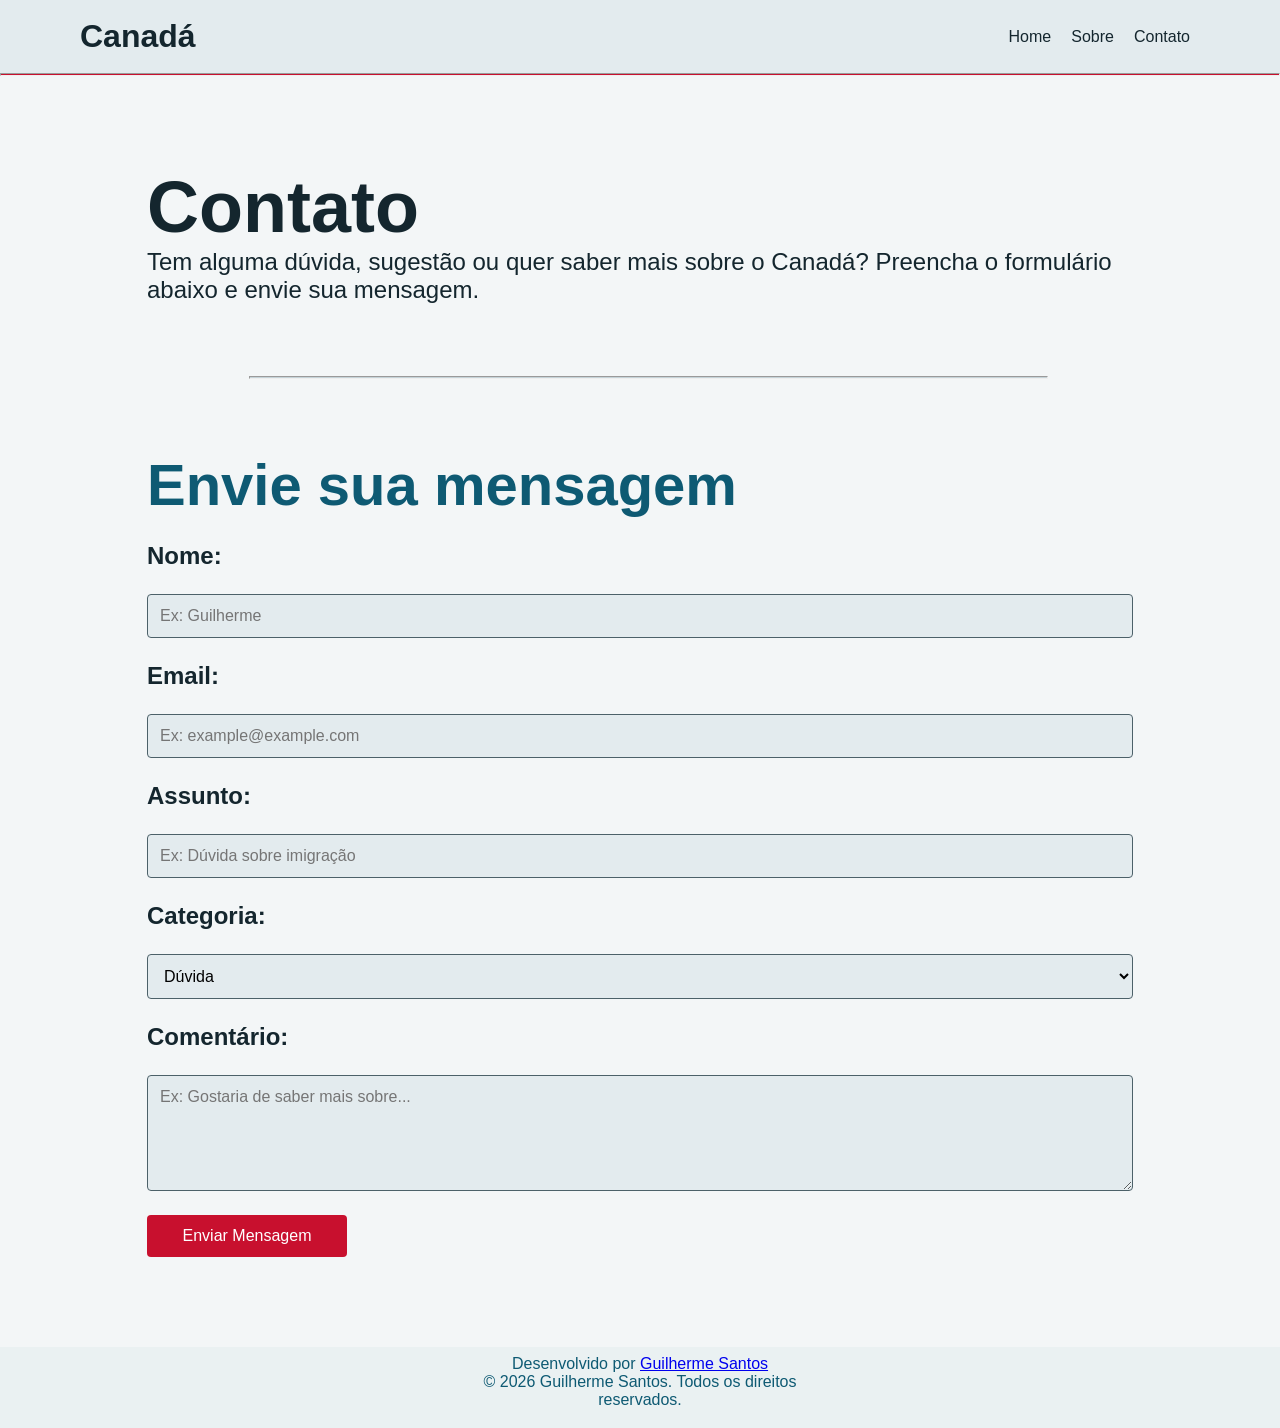
==== contato.html @ 0f49d1fa "Ajusta estrutura de arquivos e corrige semântica, acessibilidade e conteúdo" ====
<!DOCTYPE html>
<html lang="pt-br">

<head>
  <meta charset="UTF-8">
  <meta name="viewport" content="width=device-width, initial-scale=1.0">
  <meta name="description" content="Página de contato do site sobre o Canadá.">
  <meta name="author" content="Guilherme Santos">
  <link rel="shortcut icon" href="../assets/canada.jpg" type="image/jpeg">
  <link rel="stylesheet" href="contato.css">
  <title>Contato</title>
</head>

<body>
  <header>
    <h1>Canadá</h1>
    <nav>
      <ul>
        <li><a href="index.html">Home</a></li>
        <li><a href="sobre.html">Sobre</a></li>
        <li><a href="contato.html">Contato</a></li>
      </ul>
    </nav>
  </header>
  <hr class="linha-header">

  <main>
    <section class="contato">
      <div class="contato-inicio">
        <h2 class="contato-titulo">Contato</h2>
        <p class="contato-descricao">Tem alguma dúvida, sugestão ou quer saber mais sobre o Canadá? Preencha o
          formulário abaixo e envie sua mensagem.</p>
      </div>

      <hr class="linha-separadora">

      <form class="formulario" action="#">
        <h3>Envie sua mensagem</h3>
        <label for="nome">Nome:</label>
        <input type="text" id="nome" name="nome" placeholder="Ex: Guilherme" required>

        <label for="email">Email:</label>
        <input type="email" id="email" name="email" placeholder="Ex: example@example.com" required>

        <label for="assunto">Assunto:</label>
        <input type="text" id="assunto" name="assunto" placeholder="Ex: Dúvida sobre imigração" required>

        <label for="categoria">Categoria:</label>
        <select name="categoria" id="categoria">
          <option value="duvida">Dúvida</option>
          <option value="sugestao">Sugestão</option>
          <option value="outro">Outro</option>
        </select>

        <label for="comentario">Comentário:</label>
        <textarea id="comentario" name="comentario" rows="5" placeholder="Ex: Gostaria de saber mais sobre..."
          required></textarea>

        <button type="submit">Enviar Mensagem</button>
      </form>
    </section>
  </main>
  <footer class="rodape">
    <p>Desenvolvido por <a href="https://github.com/GuiSantosMacedo1" target="_blank"
        rel="noopener noreferrer">Guilherme
        Santos</a></p>
    <p>&copy; 2026 Guilherme Santos. Todos os direitos reservados.</p>
  </footer>
</body>

</html>
---- contato.css ----
* {
  margin: 0;
  padding: 0;
  box-sizing: border-box;
  font-family: 'Inter', sans-serif;
}

body {
  background-color: #F3F6F7;
}

header {
  background-color: #E3EBEE;
  display: flex;
  justify-content: space-between;
  padding: 18px 80px;
  align-items: center;

  & h1 {
    font-size: 32px;
    color: #14262E;
  }

  & ul {
    display: flex;
    list-style: none;
  }

  & li {
    margin: 0 10px;
  }

  & a {
    text-decoration: none;
    color: #14262E;
  }
}

.linha-header {
  width: 100%;
  height: 3px;
  background-color: #C8102E;
}

.linha-separadora {
  height: 3px;
  width: 81%;
  background-color: #C5D3D8;
  position: relative;
  left: 102px;
}

.contato {
  margin: 90px 147px;
}

.contato-titulo {
  font-size: 72px;
  color: #14262E;
}
.contato-descricao {
  font-size: 24px;
  color: #14262E;
  margin-bottom:72px;
}

.formulario {
  display: flex;
  flex-direction: column;
  gap: 24px;
  margin-top: 72px;

  & h3 {
    font-size: 58px;
    color: #0E5A73;
  } & input, textarea, select {
    width: 100%;
    padding: 12px;
    background-color: #E3EBEE;
    border: 1px solid #4C6169;
    border-radius: 4px;
    font-size: 16px;
  } & label {
    font-size: 24px;
    color: #14262E;
    font-weight: 700;
  } & input:focus, textarea:focus, select:focus {
    outline: none;
    border-color: #110e73;
  } & button {
    width: 200px;
    padding: 12px;
    background-color: #C8102E;
    transition: background-color 0.6s ease;
    color: #FFFFFF;
    border: none;
    border-radius: 4px;
    font-size: 16px;
    cursor: pointer;
  } & button:hover {
    background-color: #6d0412;
  }

}

.rodape {
  background-color: #EAF1F2;
  color: #0E5A73;
  padding-top: 8px;
  padding-bottom: 19px;
  padding: 8px 478px 19px;
  text-align: center;
}
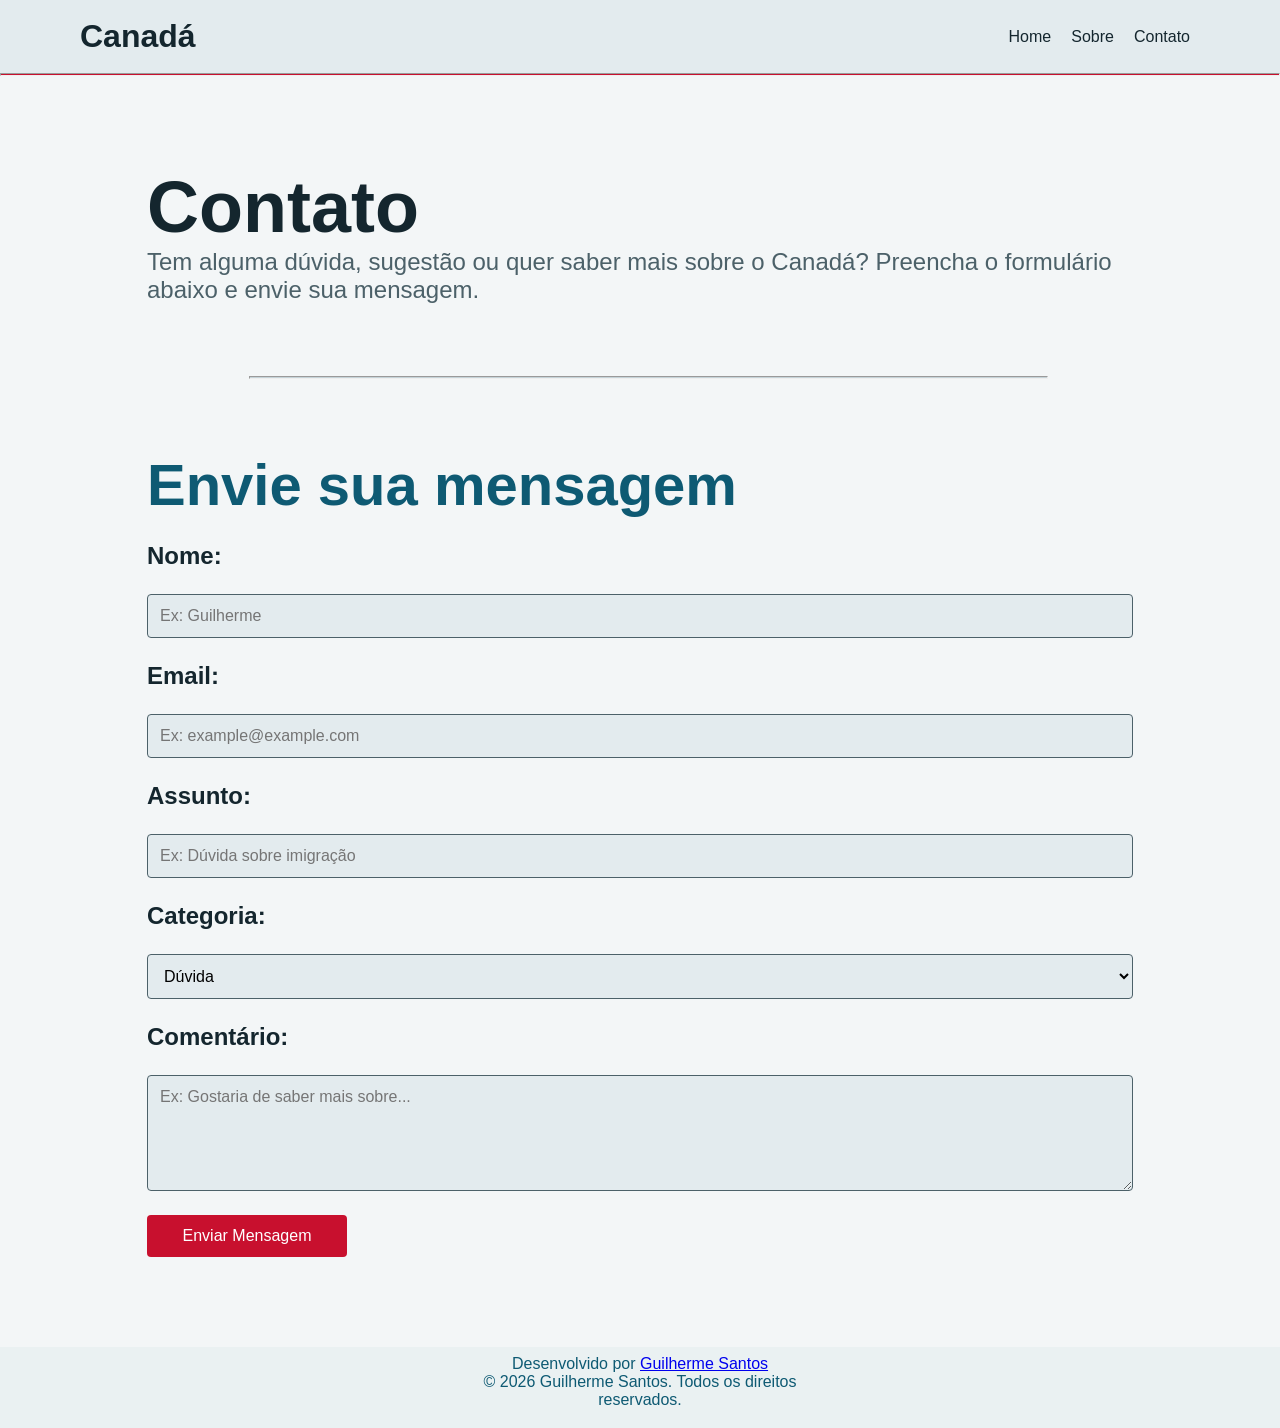
==== commit 10012933: "fix: corrige caminho do ícone em contato e sobre" ====
--- a/contato.html
+++ b/contato.html
@@ -6,7 +6,7 @@
   <meta name="viewport" content="width=device-width, initial-scale=1.0">
   <meta name="description" content="Página de contato do site sobre o Canadá.">
   <meta name="author" content="Guilherme Santos">
-  <link rel="shortcut icon" href="../assets/canada.jpg" type="image/jpeg">
+  <link rel="shortcut icon" href="assets/canada.jpg" type="image/jpeg">
   <link rel="stylesheet" href="contato.css">
   <title>Contato</title>
 </head>
--- a/contato.css
+++ b/contato.css
@@ -60,7 +60,7 @@
 }
 .contato-descricao {
   font-size: 24px;
-  color: #14262E;
+  color: #4C6169;
   margin-bottom:72px;
 }
 
@@ -110,4 +110,57 @@
   padding-bottom: 19px;
   padding: 8px 478px 19px;
   text-align: center;
+}
+
+@media (max-width: 1010px) {
+  header {
+    padding: 18px 24px;
+  }
+
+  .contato {
+    margin: 48px 24px;
+  }
+
+  .contato-titulo {
+    font-size: clamp(36px, 10vw, 58px);
+  }
+
+  .contato-descricao {
+    font-size: 20px;
+    margin-bottom: 48px;
+  }
+
+  .linha-separadora {
+    left: 0;
+    width: 80%;
+    margin: 0 auto;
+  }
+
+  .formulario {
+    margin-top: 48px;
+    gap: 16px;
+  }
+
+  .formulario h3 {
+    font-size: clamp(32px, 9vw, 48px);
+  }
+
+  .formulario label {
+    font-size: 20px;
+  }
+
+  .formulario input,
+  .formulario textarea,
+  .formulario select {
+    width: 100%;
+    max-width: 100%;
+  }
+
+  .formulario button {
+    width: min(200px, 100%);
+  }
+
+  .rodape {
+    padding: 8px 24px 19px;
+  }
 }
